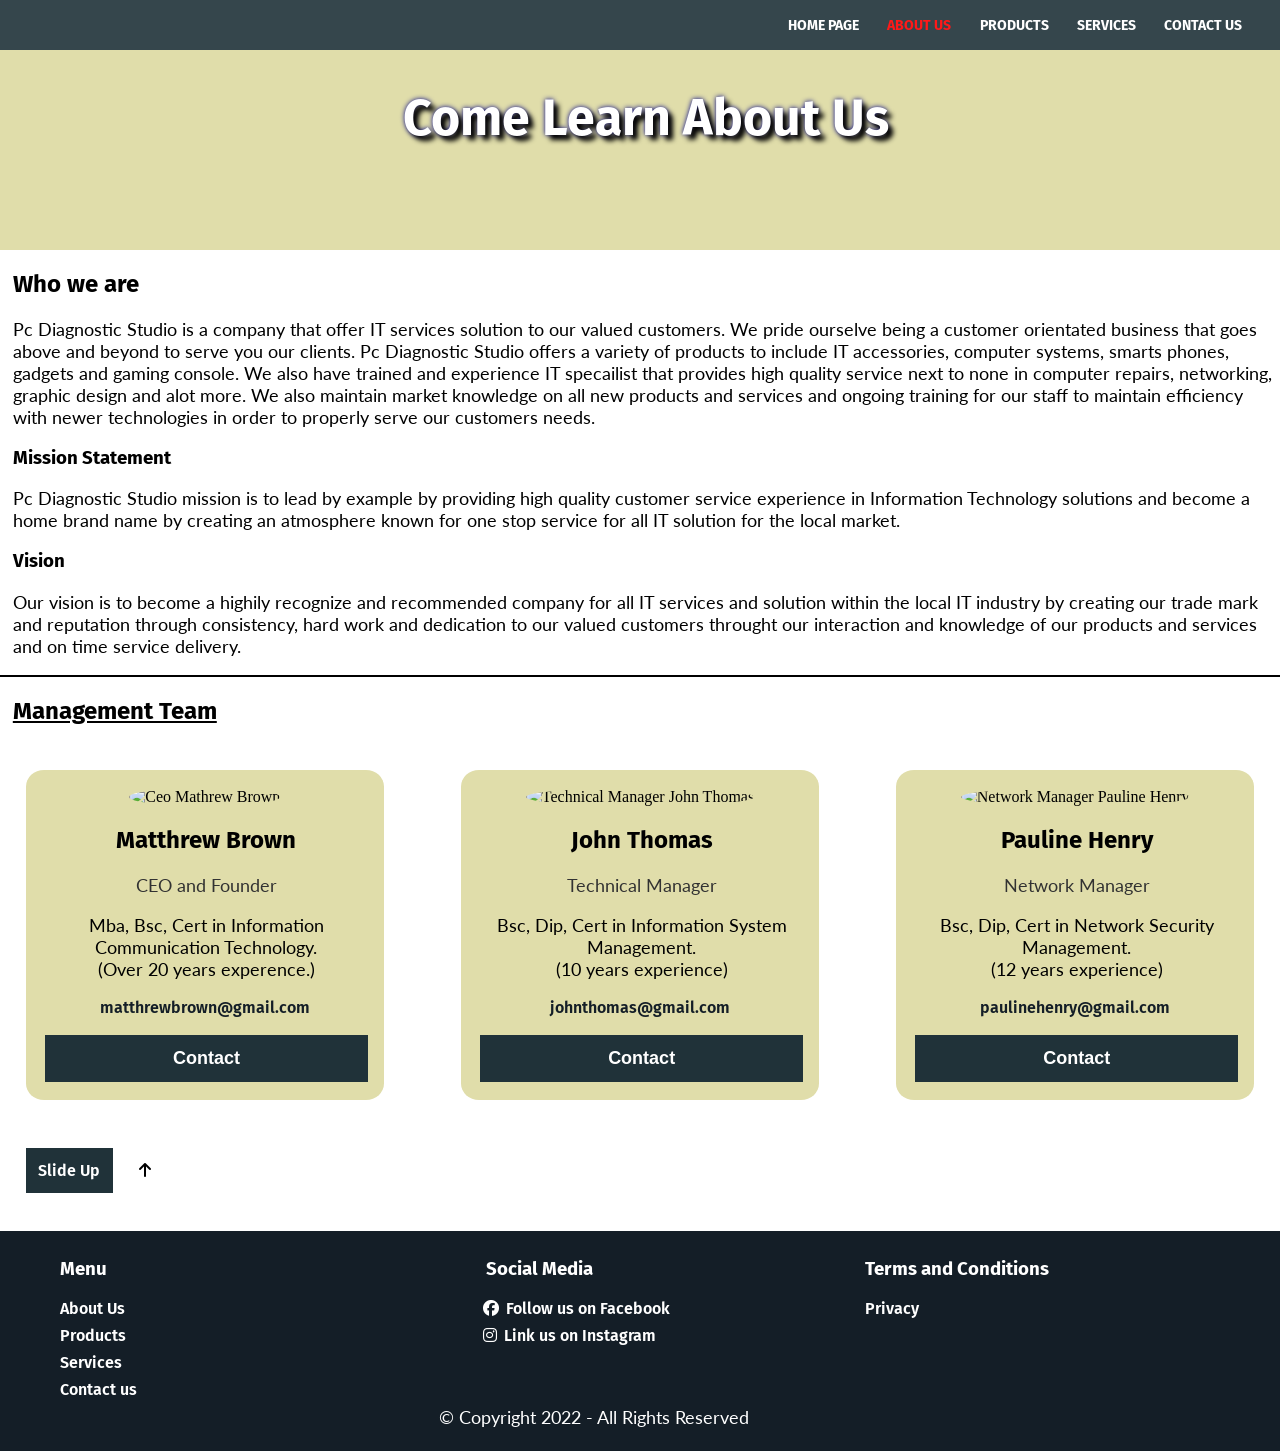
==== about-us.html @ f13de193 "Animation change" ====
<!DOCTYPE html>
<html lang="en">
  <head>
    <meta charset="UTF-8" />
    <meta http-equiv="X-UA-Compatible" content="IE=edge" />
    <meta name="viewport" content="width=device-width, initial-scale=1.0" />
    <link
      rel="apple-touch-icon"
      sizes="180x180"
      href="/image/favicon_package_v0.16/android-chrome-192x192.png"
    />
    <link
      rel="icon"
      type="image/png"
      sizes="32x32"
      href="/image/favicon_package_v0.16/favicon-32x32.png"
    />
    <link
      rel="icon"
      type="image/png"
      sizes="16x16"
      href="/image/favicon_package_v0.16/favicon-16x16.png"
    />
    <link rel="manifest" href="/site.webmanifest" />
    <link rel="mask-icon" href="/safari-pinned-tab.svg" color="#5bbad5" />
    <meta name="msapplication-TileColor" content="#da532c" />
    <meta name="theme-color" content="#ffffff" />
    <title>About us</title>
    <link rel="stylesheet" href="about-us.css" />
    <link
      rel="stylesheet"
      href="https://cdnjs.cloudflare.com/ajax/libs/font-awesome/6.1.1/css/all.min.css"
    />
    <link href="https://unpkg.com/aos@2.3.1/dist/aos.css" rel="stylesheet" />
  </head>
  <body>
    <div>
      <!-- navigation_Section -->
      <nav>
        <ul>
          <a href="/index.html">Home page</a>
          <a class="red" href="/about-us.html">About us</a>
          <a href="/products.html">Products</a>
          <a href="/services-page.html">Services</a>
          <a href="/contact-page.html">Contact us</a>
        </ul>
      </nav>
    </div>

    <!-- header_Section -->
    <header>
      <h1>Come Learn About Us</h1>
    </header>

    <!-- body_Section -->

    <main>
      <div class="content">
        <h2 data-aos="fade-right" data-aos-duration="1000">Who we are</h2>
        <p data-aos="fade-left" data-aos-duration="2000">
          Pc Diagnostic Studio is a company that offer IT services solution to
          our valued customers. We pride ourselve being a customer orientated
          business that goes above and beyond to serve you our clients. Pc
          Diagnostic Studio offers a variety of products to include IT
          accessories, computer systems, smarts phones, gadgets and gaming
          console. We also have trained and experience IT specailist that
          provides high quality service next to none in computer repairs,
          networking, graphic design and alot more. We also maintain market
          knowledge on all new products and services and ongoing training for
          our staff to maintain efficiency with newer technologies in order to
          properly serve our customers needs.
        </p>
      </div>

      <div class="mission">
        <h3 data-aos="fade-right" data-aos-duration="1000" >Mission Statement</h3>
        <p data-aos="fade-left" data-aos-duration="2000">
          Pc Diagnostic Studio mission is to lead by example by providing high
          quality customer service experience in Information Technology
          solutions and become a home brand name by creating an atmosphere known
          for one stop service for all IT solution for the local market.
        </p>
      </div>

      <div class="vision">
        <h3 data-aos="fade-right" data-aos-duration="1000">Vision</h3>
        <p data-aos="fade-left" data-aos-duration="2000">
          Our vision is to become a highily recognize and recommended company
          for all IT services and solution within the local IT industry by
          creating our trade mark and reputation through consistency, hard work
          and dedication to our valued customers throught our interaction and
          knowledge of our products and services and on time service delivery.
        </p>
      </div>
    </main>

    <div><hr /></div>

    <div><h2 class="underline">Management Team</h2></div>

    <div class="row">
      <div data-aos="slide-left" data-aos-duration="2000" class="column">
        <div class="card">
          <img src="/image/heading-img/boss.jpg" alt="Ceo Mathrew Brown" />
          <div class="container">
            <h2>Matthrew Brown</h2>
            <p class="title">CEO and Founder</p>
            <p>
              Mba, Bsc, Cert in Information Communication Technology.
              <br />(Over 20 years experence.)
            </p>
            <a class="email" href="mailto:matthrewbrown@gmail.com"
              >matthrewbrown@gmail.com</a
            >
            <p><button class="button">Contact</button></p>
          </div>
        </div>
      </div>

      <div data-aos="slide-up" data-aos-duration="2000" class="column">
        <div class="card">
          <img src="/image/heading-img/it.jpg" alt="Technical Manager John Thomas" />
          <div class="container">
            <h2>John Thomas</h2>
            <p class="title">Technical Manager</p>
            <p>
              Bsc, Dip, Cert in Information System Management. <br />(10 years
              experience)
            </p>
            <a class="email" href="mailto:johnthomas@gmail.com"
              >johnthomas@gmail.com</a
            >
            <p><button class="button">Contact</button></p>
          </div>
        </div>
      </div>

      <div data-aos="slide-right" data-aos-duration="2000" class="column">
        <div class="card">
          <img src="/image/heading-img/girl.jpg" alt="Network Manager Pauline Henry" />
          <div class="container">
            <h2>Pauline Henry</h2>
            <p class="title">Network Manager</p>
            <p>
              Bsc, Dip, Cert in Network Security Management. <br />(12 years
              experience)
            </p>
            <a class="email" href="mailto:paulinehenry@gmail.com"
              >paulinehenry@gmail.com</a
            >
            <p><button class="button">Contact</button></p>
          </div>
        </div>
      </div>
    </div>
    <br /><br />

      <!-- empty -->
    <div class="slide">
      <a class="slideup" href="#top">Slide Up</a
      ><i class="fa-solid fa-arrow-up"></i>
    </div>

    <!-- footer_Section -->
    <footer>
      <div class="col">
        <ul>
          <span><h3>Menu</h3></span>
          <span> <a href="/about-us.html">About Us</a> </span>
          <span> <a href="/products.html">Products</a></span>
          <span> <a href="/services-page.html">Services</a></span>
          <span> <a href="/contact-page.html">Contact us</a></span>
        </ul>
      </div>

      <div class="col">
        <ul>
          <span><h3>Social Media</h3></span>

          <span
            ><i class="fa-brands fa-facebook"></i>
            <a href="">Follow us on Facebook</a></span
          >
          <span
            ><i class="fa-brands fa-instagram"></i>
            <a href="">Link us on Instagram</a>
          </span>
        </ul>
        <p class="copy">&copy; Copyright 2022 - All Rights Reserved</p>
      </div>

      <div class="col">
        <h3>Terms and Conditions</h3>
        <a href="">Privacy</a>
      </div>
    </footer>
    <script src="https://unpkg.com/aos@2.3.1/dist/aos.js"></script>
    <script>
      AOS.init();
    </script>  
  </body>
</html>
---- about-us.css ----
/* fonttype */
/* @import url("https://fonts.googleapis.com/css2?family=Lato:wght@300&display=swap");
@import url("https://fonts.googleapis.com/css2?family=Fira+Sans:wght@600&family=Lato:wght@300&display=swap"); */
@import url("https://fonts.googleapis.com/css2?family=Fira+Sans:wght@600;700&family=Lato:wght@300&display=swap");

/* header_Section */
header {
  height: 200px;
  /* background-image: url(/image/heading-img/shakehand.PNG); */
  background-attachment: fixed;
  background-size: cover;
  margin-top: 50px;
  background-color: #e0ddaa;
  background-repeat: no-repeat;
  background-position: bottom;
}

/* navigation_Section */
/*  */

nav {
  background-color: #203239;
  width: 100%;
  position: fixed;
  top: 0;
  opacity: 0.9;
  list-style: none;
  text-align: right;
  padding-right: 2%;
  z-index: 5;
}

nav a {
  text-decoration: none;
  padding: 1%;
  color: #fff;
  text-transform: uppercase;
  font-size: 14px;
  font-weight: bold;
}

.red {
  color: #ff0000;
}

nav a:hover {
  text-decoration: none;
  color: #323232;
  background-color: #e0ddaa;
}

a:focus {
  background-color: #e0ddaa;
  color: #323232;
}

a:hover {
  text-decoration: none;
  color: #323232;
  background-color: #e0ddaa;
}

/* heading_Section */
h1 {
  font-weight: bold;
  font-size: 50px;
  padding-top: 3%;
  color: #fff;
  text-align: center;
  text-shadow: 5px 5px 5px #000000, 0 0 5px darkblue;
}

h1,
h2,
h3,
h4,
h5,
h6 {
  font-family: "Fira Sans", sans-serif;
  font-weight: 700;
  margin-left: 1%;
}

/* paragrapgh_Section */
p {
  font-family: "Lato", sans-serif;
  font-weight: 400;
  padding: none;
  margin-left: 1%;
  font-size: 18px;
}

/* anchor_Section */
a {
  text-decoration: none;
  color: white;
  padding: 1%;
  font-family: "Fira Sans", sans-serif;
  font-size: 16px;
  font-weight: 600;
}

/* body_Section */

body {
  /* width:100%;     */
  /* background-color: #eeedde; */
  margin: 0%;
  min-width: 1000px;
  height: auto;
}

hr {
  display: block;
  border: 1px solid;
  width: 100%;
}

/* profile_Section */

img {
  width: 20%;
  border-radius: 50%;
  height: 100px;
  margin-top: 5%;
}

.row {
  display: flex;
  flex-basis: 100%;
  gap: 2%;
}

.column {
  flex-basis: 100%;
  background-color: #e0ddaa;
  text-align: center;
  border-radius: 5%;
  margin: 2%;
}

.slideup {
  margin: 2%;

  text-align: left;
  background-color: #203239;
  padding: 1%;

  color: #fff;
}

.slide {
  margin-bottom: 4%;
}

/* footer_Section */

footer {
  display: flex;
  background-color: #141e27;
  width: 100%;
  height: 220px;
  padding-bottom: 2%;
  color: #fff;
}

.col {
  display: block;
  width: 100%;
}

.col,
span {
  display: block;
  margin: 8px;
}

.copy {
  margin-top: 15%;
}

* {
  scroll-behavior: smooth;
  box-sizing: border-box;
}


.underline {
  text-decoration: underline;
}

.about-section {
  padding: 50px;
  text-align: center;
  background-color: #474e5d;
  color: #fff;
}

.container {
  padding: 0 16px;
}

.title {
  color: #323232;
  font-weight: 400;
}

.email {
  color: #141e27;
}

.email:hover {
  color: #fff;
}

.email:focus {
  color: #fff;
  background-color: #203239;
}

.button {
  border: none;
  font-size: 18px;
  font-weight: 900;
  outline: 0;
  display: inline-block;
  padding: 4%;
  color: #fff;
  background-color: #203239;
  text-align: center;
  cursor: pointer;
  width: 100%;
}

.button:hover {
  background-color: #555;
}

.button:focus {
  background-color: #eeedde;
  color: #141e27;
}
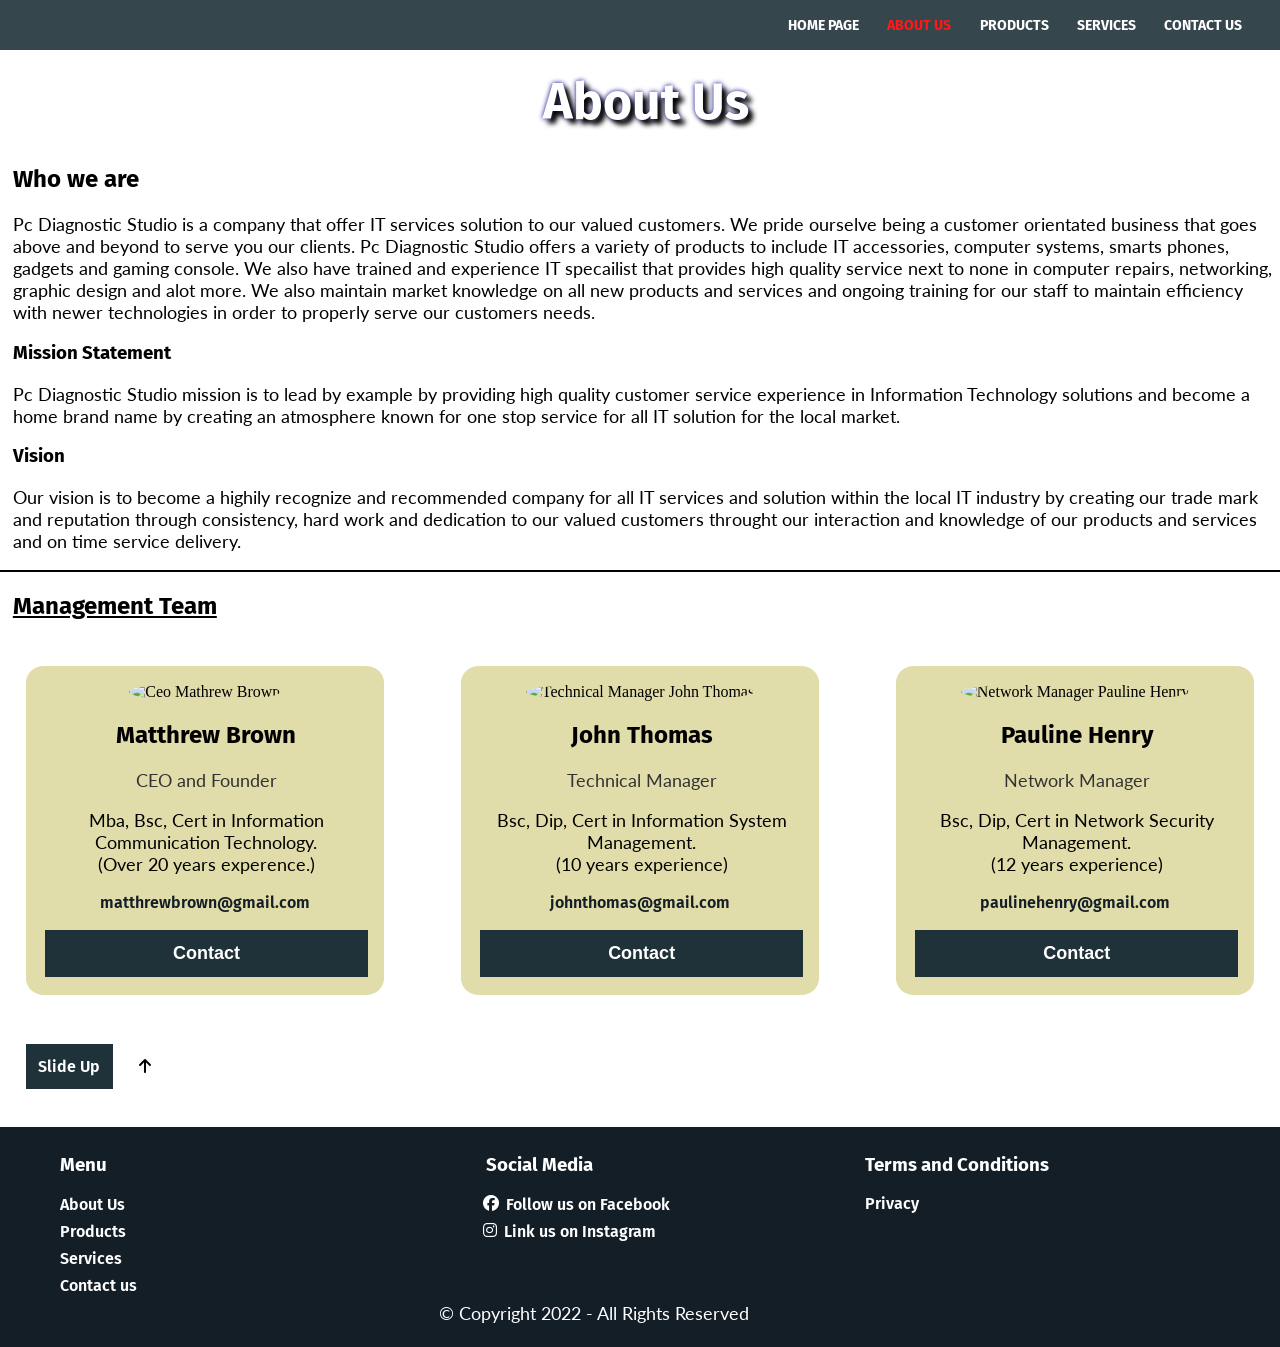
==== commit ef2d717c: "design change" ====
--- a/about-us.html
+++ b/about-us.html
@@ -48,9 +48,9 @@
     </div>
 
     <!-- header_Section -->
-    <header>
-      <h1>Come Learn About Us</h1>
-    </header>
+    <!-- <header> -->
+      <h1>About Us</h1>
+    <!-- </header> -->
 
     <!-- body_Section -->
 
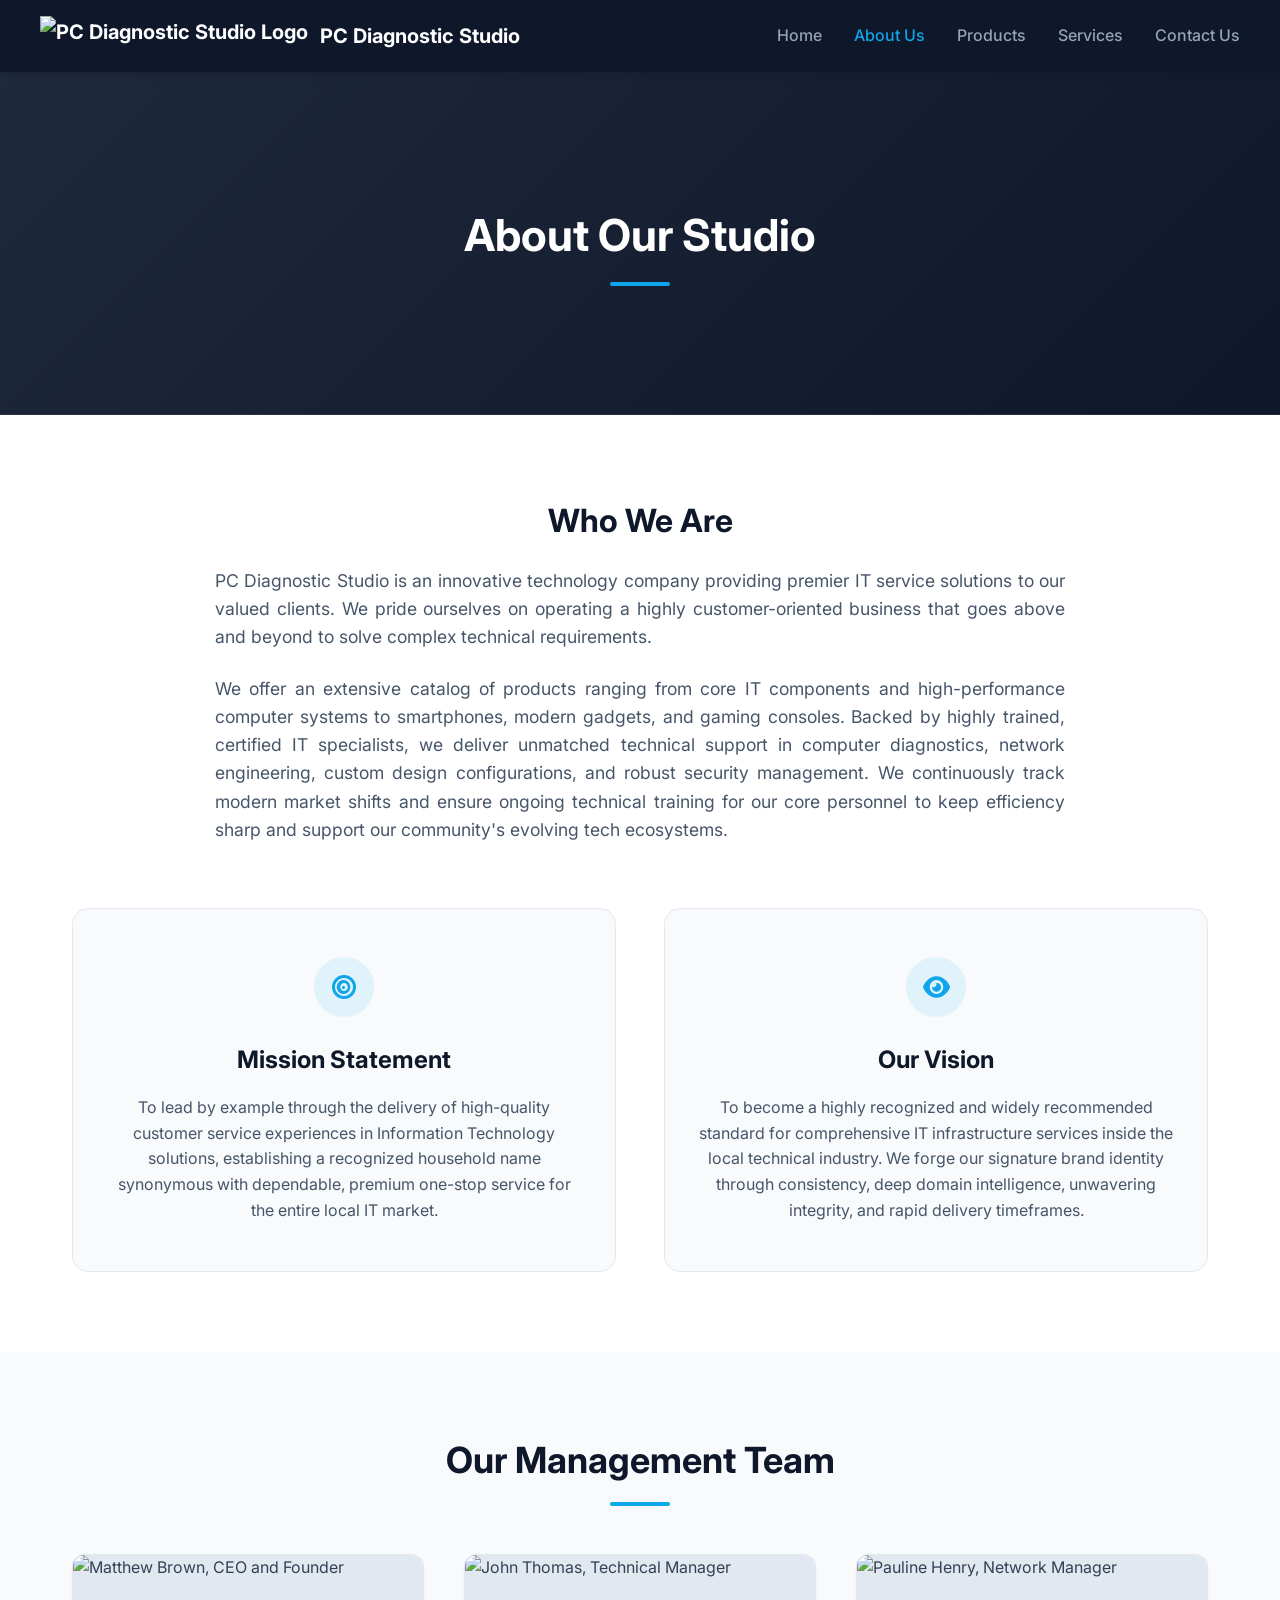
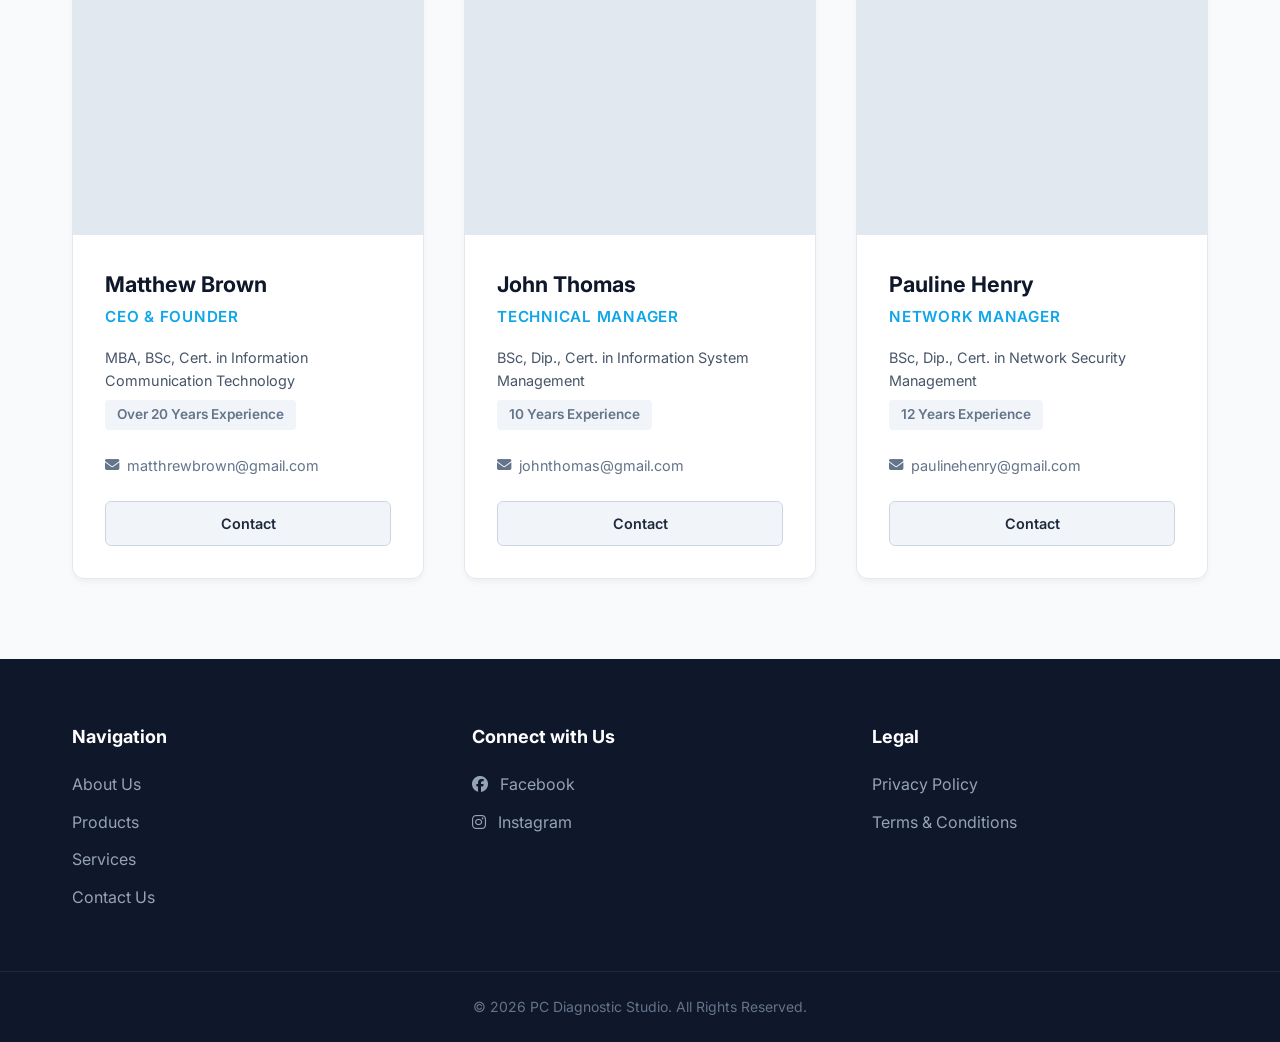
==== commit 0802246d: "Add files via upload New Update" ====
--- a/about-us.html
+++ b/about-us.html
@@ -4,199 +4,184 @@
     <meta charset="UTF-8" />
     <meta http-equiv="X-UA-Compatible" content="IE=edge" />
     <meta name="viewport" content="width=device-width, initial-scale=1.0" />
-    <link
-      rel="apple-touch-icon"
-      sizes="180x180"
-      href="/image/favicon_package_v0.16/android-chrome-192x192.png"
+    <meta
+      name="description"
+      content="Meet the certified IT experts and management team behind PC Diagnostic Studio. Discover our mission to provide premier computer repairs and tech solutions."
     />
-    <link
-      rel="icon"
-      type="image/png"
-      sizes="32x32"
-      href="/image/favicon_package_v0.16/favicon-32x32.png"
-    />
-    <link
-      rel="icon"
-      type="image/png"
-      sizes="16x16"
-      href="/image/favicon_package_v0.16/favicon-16x16.png"
-    />
+    
+    <link rel="apple-touch-icon" sizes="180x180" href="/image/favicon_package_v0.16/android-chrome-192x192.png" />
+    <link rel="icon" type="image/png" sizes="32x32" href="/image/favicon_package_v0.16/favicon-32x32.png" />
+    <link rel="icon" type="image/png" sizes="16x16" href="/image/favicon_package_v0.16/favicon-16x16.png" />
     <link rel="manifest" href="/site.webmanifest" />
-    <link rel="mask-icon" href="/safari-pinned-tab.svg" color="#5bbad5" />
-    <meta name="msapplication-TileColor" content="#da532c" />
+    <link rel="mask-icon" href="/safari-pinned-tab.svg" color="#0ea5e9" />
+    <meta name="msapplication-TileColor" content="#0f172a" />
     <meta name="theme-color" content="#ffffff" />
-    <title>About us</title>
-    <link rel="stylesheet" href="about-us.css" />
-    <link
-      rel="stylesheet"
-      href="https://cdnjs.cloudflare.com/ajax/libs/font-awesome/6.1.1/css/all.min.css"
-    />
+    
+    <title>About Us | PC Diagnostic Studio</title>
+    
+    <link rel="preconnect" href="https://fonts.googleapis.com">
+    <link rel="preconnect" href="https://fonts.gstatic.com" crossorigin>
+    <link href="https://fonts.googleapis.com/css2?family=Inter:wght@300;400;500;600;700&display=swap" rel="stylesheet">
+    <link rel="stylesheet" href="https://cdnjs.cloudflare.com/ajax/libs/font-awesome/6.1.1/css/all.min.css">
+    
     <link href="https://unpkg.com/aos@2.3.1/dist/aos.css" rel="stylesheet" />
+    
+    <link rel="stylesheet" href="./about-us.css" />
   </head>
-  <body>
-    <div>
-      <!-- navigation_Section -->
-      <nav>
-        <ul>
-          <a href="/index.html">Home page</a>
-          <a class="red" href="/about-us.html">About us</a>
-          <a href="/products.html">Products</a>
-          <a href="/services-page.html">Services</a>
-          <a href="/contact-page.html">Contact us</a>
-        </ul>
-      </nav>
-    </div>
+  <body id="top">
 
-    <!-- header_Section -->
-    <!-- <header> -->
-      <h1>About Us</h1>
-    <!-- </header> -->
+    <header class="navbar">
+      <div class="nav-container">
+        <a href="/index.html" class="nav-brand">
+          <img src="/image/heading-img/businesslogo.png" alt="PC Diagnostic Studio Logo" class="logo" />
+          <span>PC Diagnostic Studio</span>
+        </a>
+        <nav>
+          <ul class="nav-links">
+            <li><a href="/index.html">Home</a></li>
+            <li><a class="active" href="/about-us.html">About Us</a></li>
+            <li><a href="/products.html">Products</a></li>
+            <li><a href="/services-page.html">Services</a></li>
+            <li><a href="/contact-page.html">Contact Us</a></li>
+          </ul>
+        </nav>
+      </div>
+    </header>
 
-    <!-- body_Section -->
+    <section class="page-header">
+      <div class="section-container" data-aos="fade-down">
+        <h1>About Our Studio</h1>
+        <div class="accent-line"></div>
+      </div>
+    </section>
 
-    <main>
-      <div class="content">
-        <h2 data-aos="fade-right" data-aos-duration="1000">Who we are</h2>
-        <p data-aos="fade-left" data-aos-duration="2000">
-          Pc Diagnostic Studio is a company that offer IT services solution to
-          our valued customers. We pride ourselve being a customer orientated
-          business that goes above and beyond to serve you our clients. Pc
-          Diagnostic Studio offers a variety of products to include IT
-          accessories, computer systems, smarts phones, gadgets and gaming
-          console. We also have trained and experience IT specailist that
-          provides high quality service next to none in computer repairs,
-          networking, graphic design and alot more. We also maintain market
-          knowledge on all new products and services and ongoing training for
-          our staff to maintain efficiency with newer technologies in order to
-          properly serve our customers needs.
-        </p>
-      </div>
+    <main class="about-main">
+      <div class="section-container">
+        
+        <article class="about-profile" data-aos="fade-up">
+          <h2>Who We Are</h2>
+          <p>
+            PC Diagnostic Studio is an innovative technology company providing premier IT service solutions to our valued clients. We pride ourselves on operating a highly customer-oriented business that goes above and beyond to solve complex technical requirements. 
+          </p>
+          <p>
+            We offer an extensive catalog of products ranging from core IT components and high-performance computer systems to smartphones, modern gadgets, and gaming consoles. Backed by highly trained, certified IT specialists, we deliver unmatched technical support in computer diagnostics, network engineering, custom design configurations, and robust security management. We continuously track modern market shifts and ensure ongoing technical training for our core personnel to keep efficiency sharp and support our community's evolving tech ecosystems.
+          </p>
+        </article>
 
-      <div class="mission">
-        <h3 data-aos="fade-right" data-aos-duration="1000" >Mission Statement</h3>
-        <p data-aos="fade-left" data-aos-duration="2000">
-          Pc Diagnostic Studio mission is to lead by example by providing high
-          quality customer service experience in Information Technology
-          solutions and become a home brand name by creating an atmosphere known
-          for one stop service for all IT solution for the local market.
-        </p>
-      </div>
+        <div class="values-grid">
+          <div class="value-card" data-aos="fade-right" data-aos-delay="100">
+            <div class="icon-wrap"><i class="fa-solid fa-bullseye"></i></div>
+            <h3>Mission Statement</h3>
+            <p>To lead by example through the delivery of high-quality customer service experiences in Information Technology solutions, establishing a recognized household name synonymous with dependable, premium one-stop service for the entire local IT market.</p>
+          </div>
 
-      <div class="vision">
-        <h3 data-aos="fade-right" data-aos-duration="1000">Vision</h3>
-        <p data-aos="fade-left" data-aos-duration="2000">
-          Our vision is to become a highily recognize and recommended company
-          for all IT services and solution within the local IT industry by
-          creating our trade mark and reputation through consistency, hard work
-          and dedication to our valued customers throught our interaction and
-          knowledge of our products and services and on time service delivery.
-        </p>
+          <div class="value-card" data-aos="fade-left" data-aos-delay="200">
+            <div class="icon-wrap"><i class="fa-solid fa-eye"></i></div>
+            <h3>Our Vision</h3>
+            <p>To become a highly recognized and widely recommended standard for comprehensive IT infrastructure services inside the local technical industry. We forge our signature brand identity through consistency, deep domain intelligence, unwavering integrity, and rapid delivery timeframes.</p>
+          </div>
+        </div>
+
       </div>
     </main>
 
-    <div><hr /></div>
+    <section class="team-section">
+      <div class="section-container">
+        <div class="section-header" data-aos="fade-up">
+          <h2>Our Management Team</h2>
+          <div class="accent-line"></div>
+        </div>
 
-    <div><h2 class="underline">Management Team</h2></div>
+        <div class="team-grid">
+          <div class="team-card" data-aos="fade-up" data-aos-delay="100">
+            <div class="img-wrapper">
+              <img src="/image/heading-img/boss.jpg" alt="Matthew Brown, CEO and Founder" />
+            </div>
+            <div class="team-info">
+              <h3>Matthew Brown</h3>
+              <p class="role-title">CEO & Founder</p>
+              <p class="credentials">MBA, BSc, Cert. in Information Communication Technology</p>
+              <p class="experience-tag">Over 20 Years Experience</p>
+              <a class="team-email" href="mailto:matthrewbrown@gmail.com">
+                <i class="fa-solid fa-envelope"></i> matthrewbrown@gmail.com
+              </a>
+              <a href="mailto:matthrewbrown@gmail.com" class="btn btn-team-contact">Contact</a>
+            </div>
+          </div>
 
-    <div class="row">
-      <div data-aos="slide-left" data-aos-duration="2000" class="column">
-        <div class="card">
-          <img src="/image/heading-img/boss.jpg" alt="Ceo Mathrew Brown" />
-          <div class="container">
-            <h2>Matthrew Brown</h2>
-            <p class="title">CEO and Founder</p>
-            <p>
-              Mba, Bsc, Cert in Information Communication Technology.
-              <br />(Over 20 years experence.)
-            </p>
-            <a class="email" href="mailto:matthrewbrown@gmail.com"
-              >matthrewbrown@gmail.com</a
-            >
-            <p><button class="button">Contact</button></p>
+          <div class="team-card" data-aos="fade-up" data-aos-delay="200">
+            <div class="img-wrapper">
+              <img src="/image/heading-img/it.jpg" alt="John Thomas, Technical Manager" />
+            </div>
+            <div class="team-info">
+              <h3>John Thomas</h3>
+              <p class="role-title">Technical Manager</p>
+              <p class="credentials">BSc, Dip., Cert. in Information System Management</p>
+              <p class="experience-tag">10 Years Experience</p>
+              <a class="team-email" href="mailto:johnthomas@gmail.com">
+                <i class="fa-solid fa-envelope"></i> johnthomas@gmail.com
+              </a>
+              <a href="mailto:johnthomas@gmail.com" class="btn btn-team-contact">Contact</a>
+            </div>
+          </div>
+
+          <div class="team-card" data-aos="fade-up" data-aos-delay="300">
+            <div class="img-wrapper">
+              <img src="/image/heading-img/girl.jpg" alt="Pauline Henry, Network Manager" />
+            </div>
+            <div class="team-info">
+              <h3>Pauline Henry</h3>
+              <p class="role-title">Network Manager</p>
+              <p class="credentials">BSc, Dip., Cert. in Network Security Management</p>
+              <p class="experience-tag">12 Years Experience</p>
+              <a class="team-email" href="mailto:paulinehenry@gmail.com">
+                <i class="fa-solid fa-envelope"></i> paulinehenry@gmail.com
+              </a>
+              <a href="mailto:paulinehenry@gmail.com" class="btn btn-team-contact">Contact</a>
+            </div>
           </div>
         </div>
       </div>
+    </section>
 
-      <div data-aos="slide-up" data-aos-duration="2000" class="column">
-        <div class="card">
-          <img src="/image/heading-img/it.jpg" alt="Technical Manager John Thomas" />
-          <div class="container">
-            <h2>John Thomas</h2>
-            <p class="title">Technical Manager</p>
-            <p>
-              Bsc, Dip, Cert in Information System Management. <br />(10 years
-              experience)
-            </p>
-            <a class="email" href="mailto:johnthomas@gmail.com"
-              >johnthomas@gmail.com</a
-            >
-            <p><button class="button">Contact</button></p>
-          </div>
+    <footer class="main-footer">
+      <div class="footer-container">
+        <div class="footer-col">
+          <h3>Navigation</h3>
+          <ul class="footer-links">
+            <li><a href="/about-us.html">About Us</a></li>
+            <li><a href="/products.html">Products</a></li>
+            <li><a href="/services-page.html">Services</a></li>
+            <li><a href="/contact-page.html">Contact Us</a></li>
+          </ul>
+        </div>
+        
+        <div class="footer-col">
+          <h3>Connect with Us</h3>
+          <ul class="social-links">
+            <li><a href="#" target="_blank"><i class="fa-brands fa-facebook"></i> Facebook</a></li>
+            <li><a href="#" target="_blank"><i class="fa-brands fa-instagram"></i> Instagram</a></li>
+          </ul>
+        </div>
+
+        <div class="footer-col">
+          <h3>Legal</h3>
+          <ul class="footer-links">
+            <li><a href="#">Privacy Policy</a></li>
+            <li><a href="#">Terms & Conditions</a></li>
+          </ul>
         </div>
       </div>
-
-      <div data-aos="slide-right" data-aos-duration="2000" class="column">
-        <div class="card">
-          <img src="/image/heading-img/girl.jpg" alt="Network Manager Pauline Henry" />
-          <div class="container">
-            <h2>Pauline Henry</h2>
-            <p class="title">Network Manager</p>
-            <p>
-              Bsc, Dip, Cert in Network Security Management. <br />(12 years
-              experience)
-            </p>
-            <a class="email" href="mailto:paulinehenry@gmail.com"
-              >paulinehenry@gmail.com</a
-            >
-            <p><button class="button">Contact</button></p>
-          </div>
-        </div>
-      </div>
-    </div>
-    <br /><br />
-
-      <!-- empty -->
-    <div class="slide">
-      <a class="slideup" href="#top">Slide Up</a
-      ><i class="fa-solid fa-arrow-up"></i>
-    </div>
-
-    <!-- footer_Section -->
-    <footer>
-      <div class="col">
-        <ul>
-          <span><h3>Menu</h3></span>
-          <span> <a href="/about-us.html">About Us</a> </span>
-          <span> <a href="/products.html">Products</a></span>
-          <span> <a href="/services-page.html">Services</a></span>
-          <span> <a href="/contact-page.html">Contact us</a></span>
-        </ul>
-      </div>
-
-      <div class="col">
-        <ul>
-          <span><h3>Social Media</h3></span>
-
-          <span
-            ><i class="fa-brands fa-facebook"></i>
-            <a href="">Follow us on Facebook</a></span
-          >
-          <span
-            ><i class="fa-brands fa-instagram"></i>
-            <a href="">Link us on Instagram</a>
-          </span>
-        </ul>
-        <p class="copy">&copy; Copyright 2022 - All Rights Reserved</p>
-      </div>
-
-      <div class="col">
-        <h3>Terms and Conditions</h3>
-        <a href="">Privacy</a>
+      <div class="footer-bottom">
+        <p>&copy; 2026 PC Diagnostic Studio. All Rights Reserved.</p>
       </div>
     </footer>
+
+    <a href="#top" class="scroll-top-btn" id="scrollTopBtn" title="Go to top">
+      <i class="fa-solid fa-arrow-up"></i>
+    </a>
+
     <script src="https://unpkg.com/aos@2.3.1/dist/aos.js"></script>
-    <script>
-      AOS.init();
-    </script>  
+    <script src="script.js"></script>
   </body>
 </html>
--- a/about-us.css
+++ b/about-us.css
@@ -1,242 +1,715 @@
-/* fonttype */
-/* @import url("https://fonts.googleapis.com/css2?family=Lato:wght@300&display=swap");
-@import url("https://fonts.googleapis.com/css2?family=Fira+Sans:wght@600&family=Lato:wght@300&display=swap"); */
-@import url("https://fonts.googleapis.com/css2?family=Fira+Sans:wght@600;700&family=Lato:wght@300&display=swap");
-
-/* header_Section */
-header {
-  height: 200px;
-  /* background-image: url(/image/heading-img/shakehand.PNG); */
-  background-attachment: fixed;
-  background-size: cover;
-  margin-top: 50px;
-  background-color: #e0ddaa;
-  background-repeat: no-repeat;
-  background-position: bottom;
-}
-
-/* navigation_Section */
-/*  */
-
-nav {
-  background-color: #203239;
+/* ==========================================================================
+   1. BASE STYLES & RESET (Shared Across All Pages)
+   ========================================================================== */
+* {
+  margin: 0;
+  padding: 0;
+  box-sizing: border-box;
+}
+
+html {
+  scroll-behavior: smooth;
+}
+
+body {
+  font-family: 'Inter', sans-serif;
+  color: #334155;
+  background-color: #f8fafc;
+  line-height: 1.6;
+}
+
+/* ==========================================================================
+   2. GLOBAL NAVIGATION BAR
+   ========================================================================== */
+.navbar {
+  background-color: #0f172a;
+  padding: 1rem 2rem;
+  position: sticky;
+  top: 0;
+  z-index: 1000;
+  box-shadow: 0 4px 6px -1px rgba(0, 0, 0, 0.1);
+}
+
+.nav-container {
+  display: flex;
+  justify-content: space-between;
+  align-items: center;
+  max-width: 1200px;
+  margin: 0 auto;
+}
+
+.nav-brand {
+  display: flex;
+  align-items: center;
+  gap: 0.75rem;
+  text-decoration: none;
+  color: #ffffff;
+  font-weight: 700;
+  font-size: 1.25rem;
+}
+
+.nav-brand .logo {
+  height: 40px;
+  width: auto;
+  object-fit: contain;
+}
+
+.nav-links {
+  display: flex;
+  list-style: none;
+  gap: 2rem;
+}
+
+.nav-links a {
+  color: #94a3b8;
+  text-decoration: none;
+  font-weight: 500;
+  transition: color 0.3s ease;
+}
+
+.nav-links a:hover,
+.nav-links a.active {
+  color: #0ea5e9;
+}
+
+/* ==========================================================================
+   3. SUBPAGE REUSABLE HEADERS (Used on About Us, Products, etc.)
+   ========================================================================== */
+.page-header {
+  background: linear-gradient(135deg, #1e293b 0%, #0f172a 100%);
+  text-align: center;
+  padding: 3rem 0;
+  border-bottom: 1px solid rgba(255, 255, 255, 0.05);
+}
+
+.page-header h1 {
+  font-size: 2.75rem;
+  color: #ffffff;
+  font-weight: 700;
+}
+
+/* ==========================================================================
+   4. HOMEPAGE / HERO LANDING SECTION
+   ========================================================================== */
+.hero-section {
+  background: linear-gradient(135deg, #0f172a 0%, #1e293b 100%);
+  color: #ffffff;
+  padding: 5rem 2rem;
+}
+
+.hero-container {
+  max-width: 1200px;
+  margin: 0 auto;
+  display: grid;
+  grid-template-columns: 1.2fr 0.8fr;
+  gap: 4rem;
+  align-items: center;
+}
+
+.rating-badge {
+  display: inline-flex;
+  align-items: center;
+  gap: 0.5rem;
+  background-color: rgba(14, 165, 233, 0.15);
+  border: 1px solid rgba(14, 165, 233, 0.3);
+  padding: 0.5rem 1rem;
+  border-radius: 50px;
+  margin-bottom: 1.5rem;
+}
+
+.rating-badge .stars {
+  color: #f59e0b;
+}
+
+.rating-badge span {
+  font-size: 0.875rem;
+  font-weight: 600;
+  color: #38bdf8;
+}
+
+.hero-content h1 {
+  font-size: 3rem;
+  font-weight: 700;
+  line-height: 1.2;
+  margin-bottom: 1.5rem;
+}
+
+.hero-subtitle {
+  font-size: 1.125rem;
+  color: #94a3b8;
+  margin-bottom: 2.5rem;
+  max-width: 540px;
+}
+
+.hero-cta {
+  display: flex;
+  gap: 1rem;
+  flex-wrap: wrap;
+}
+
+/* UI Interaction Buttons */
+.btn {
+  display: inline-flex;
+  align-items: center;
+  gap: 0.5rem;
+  padding: 0.875rem 1.75rem;
+  border-radius: 8px;
+  font-weight: 600;
+  text-decoration: none;
+  transition: all 0.3s ease;
+}
+
+.btn-primary {
+  background-color: #0ea5e9;
+  color: #ffffff;
+}
+
+.btn-primary:hover {
+  background-color: #0284c7;
+  transform: translateY(-2px);
+}
+
+.btn-whatsapp {
+  background-color: #22c55e;
+  color: #ffffff;
+}
+
+.btn-whatsapp:hover {
+  background-color: #16a34a;
+  transform: translateY(-2px);
+}
+
+/* Sidebar Contact Card */
+.hero-card {
+  background-color: rgba(255, 255, 255, 0.03);
+  border: 1px solid rgba(255, 255, 255, 0.08);
+  border-radius: 16px;
+  padding: 2rem;
+  backdrop-filter: blur(8px);
+}
+
+.hero-card h3 {
+  font-size: 1.5rem;
+  margin-bottom: 1.25rem;
+  border-bottom: 1px solid rgba(255, 255, 255, 0.1);
+  padding-bottom: 0.5rem;
+}
+
+.info-address p {
+  display: flex;
+  align-items: flex-start;
+  gap: 0.75rem;
+  color: #cbd5e1;
+  margin-bottom: 1rem;
+}
+
+.info-address i {
+  color: #0ea5e9;
+  margin-top: 0.25rem;
+}
+
+.hours-block h4 {
+  color: #38bdf8;
+  margin: 1.5rem 0 0.75rem 0;
+  display: flex;
+  align-items: center;
+  gap: 0.5rem;
+}
+
+.hours-block ul {
+  list-style: none;
+}
+
+.hours-block li {
+  display: flex;
+  justify-content: space-between;
+  color: #cbd5e1;
+  padding: 0.35rem 0;
+  border-bottom: 1px dashed rgba(255, 255, 255, 0.05);
+}
+
+/* ==========================================================================
+   5. REUSABLE INTRO HEADERS (Shared Section UI Elements)
+   ========================================================================== */
+.section-container {
+  max-width: 1200px;
+  margin: 0 auto;
+  padding: 5rem 2rem;
+}
+
+.section-header {
+  text-align: center;
+  margin-bottom: 3rem;
+}
+
+.section-header h2 {
+  font-size: 2.25rem;
+  color: #0f172a;
+  font-weight: 700;
+}
+
+.accent-line {
+  width: 60px;
+  height: 4px;
+  background-color: #0ea5e9;
+  margin: 0.75rem auto 0 auto;
+  border-radius: 2px;
+}
+
+/* Why Choose Us text box */
+.why-choose-us {
+  background-color: #ffffff;
+  text-align: center;
+}
+
+.section-desc {
+  max-width: 800px;
+  margin: 0 auto;
+  font-size: 1.125rem;
+  color: #475569;
+}
+
+/* ==========================================================================
+   6. SERVICES GRID SHOWCASE
+   ========================================================================== */
+.services-section {
+  background-color: #f8fafc;
+}
+
+.services-gallery {
+  display: grid;
+  grid-template-columns: repeat(3, 1fr);
+  gap: 2rem;
+  margin-bottom: 4rem;
+}
+
+.gallery-item {
+  background: #ffffff;
+  padding: 2rem;
+  border-radius: 12px;
+  text-align: center;
+  box-shadow: 0 4px 6px -1px rgba(0, 0, 0, 0.05);
+}
+
+.gallery-item img {
+  height: 120px;
+  width: auto;
+  max-width: 100%;
+  object-fit: contain;
+  margin-bottom: 1.25rem;
+}
+
+.gallery-item h3 {
+  font-size: 1.2rem;
+  color: #1e293b;
+}
+
+.services-grid {
+  display: grid;
+  grid-template-columns: repeat(3, 1fr);
+  gap: 2rem;
+}
+
+.service-category {
+  background-color: #ffffff;
+  padding: 2.5rem 2rem;
+  border-radius: 12px;
+  box-shadow: 0 4px 6px -1px rgba(0, 0, 0, 0.05);
+  border-top: 4px solid #0ea5e9;
+}
+
+.service-category h3 {
+  color: #0f172a;
+  margin-bottom: 1.25rem;
+  font-size: 1.25rem;
+  display: flex;
+  align-items: center;
+  gap: 0.5rem;
+}
+
+.service-category h3 i {
+  color: #0ea5e9;
+}
+
+.service-category ul {
+  list-style: none;
+}
+
+.service-category li {
+  position: relative;
+  padding-left: 1.5rem;
+  margin-bottom: 0.75rem;
+  color: #475569;
+}
+
+.service-category li::before {
+  content: "✓";
+  position: absolute;
+  left: 0;
+  color: #22c55e;
+  font-weight: bold;
+}
+
+/* ==========================================================================
+   7. TESTIMONIAL CARDS LAYOUT
+   ========================================================================== */
+.testimonials-section {
+  background-color: #ffffff;
+}
+
+.testimonials-grid {
+  display: grid;
+  grid-template-columns: repeat(3, 1fr);
+  gap: 2rem;
+}
+
+.testimonial-card {
+  background-color: #f8fafc;
+  padding: 2rem;
+  border-radius: 12px;
+  box-shadow: 0 1px 3px rgba(0,0,0,0.05);
+  display: flex;
+  flex-direction: column;
+}
+
+.client-info {
+  display: flex;
+  align-items: center;
+  gap: 1rem;
+  margin-bottom: 1rem;
+}
+
+.client-img {
+  width: 50px;
+  height: 50px;
+  border-radius: 50%;
+  object-fit: cover;
+  border: 2px solid #0ea5e9;
+}
+
+.client-info h3 {
+  font-size: 1rem;
+  color: #0f172a;
+}
+
+.client-role {
+  font-size: 0.8rem;
+  color: #64748b;
+}
+
+.stars-rating {
+  color: #f59e0b;
+  font-size: 0.875rem;
+  margin-bottom: 1rem;
+}
+
+.testimonial-card p {
+  color: #475569;
+  font-style: italic;
+  font-size: 0.95rem;
+}
+
+/* ==========================================================================
+   8. ABOUT US PROFILE & CORPORATE VALUES
+   ========================================================================== */
+.about-main {
+  background-color: #ffffff;
+}
+
+.about-profile {
+  max-width: 850px;
+  margin: 0 auto 4rem auto;
+  text-align: center;
+}
+
+.about-profile h2 {
+  font-size: 2rem;
+  color: #0f172a;
+  margin-bottom: 1.25rem;
+}
+
+.about-profile p {
+  font-size: 1.1rem;
+  color: #475569;
+  margin-bottom: 1.5rem;
+  text-align: justify;
+  text-justify: inter-word;
+}
+
+.values-grid {
+  display: grid;
+  grid-template-columns: repeat(2, 1fr);
+  gap: 3rem;
+  margin-top: 2rem;
+}
+
+.value-card {
+  background-color: #f8fafc;
+  padding: 3rem 2rem;
+  border-radius: 16px;
+  border: 1px solid #e2e8f0;
+  text-align: center;
+}
+
+.value-card .icon-wrap {
+  background-color: rgba(14, 165, 233, 0.1);
+  color: #0ea5e9;
+  width: 60px;
+  height: 60px;
+  border-radius: 50%;
+  display: flex;
+  align-items: center;
+  justify-content: center;
+  font-size: 1.5rem;
+  margin: 0 auto 1.5rem auto;
+}
+
+.value-card h3 {
+  font-size: 1.5rem;
+  color: #0f172a;
+  margin-bottom: 1rem;
+}
+
+.value-card p {
+  color: #475569;
+  font-size: 1rem;
+  line-height: 1.6;
+}
+
+/* ==========================================================================
+   9. MANAGEMENT TEAM SECTIONS
+   ========================================================================== */
+.team-section {
+  background-color: #f8fafc;
+}
+
+.team-grid {
+  display: grid;
+  grid-template-columns: repeat(3, 1fr);
+  gap: 2.5rem;
+}
+
+.team-card {
+  background: #ffffff;
+  border-radius: 12px;
+  overflow: hidden;
+  box-shadow: 0 4px 6px -1px rgba(0, 0, 0, 0.05);
+  border: 1px solid #e2e8f0;
+  transition: transform 0.3s ease, box-shadow 0.3s ease;
+  display: flex;
+  flex-direction: column;
+}
+
+.team-card:hover {
+  transform: translateY(-5px);
+  box-shadow: 0 10px 15px -3px rgba(0, 0, 0, 0.1);
+}
+
+.team-card .img-wrapper {
   width: 100%;
+  height: 280px;
+  overflow: hidden;
+  background-color: #e2e8f0;
+}
+
+.team-card .img-wrapper img {
+  width: 100%;
+  height: 100%;
+  object-fit: cover;
+  object-position: center;
+  transition: transform 0.5s ease;
+}
+
+.team-card:hover .img-wrapper img {
+  transform: scale(1.04);
+}
+
+.team-info {
+  padding: 2rem;
+  display: flex;
+  flex-direction: column;
+  flex-grow: 1;
+}
+
+.team-info h3 {
+  font-size: 1.35rem;
+  color: #0f172a;
+  margin-bottom: 0.25rem;
+}
+
+.team-info .role-title {
+  color: #0ea5e9;
+  font-weight: 600;
+  font-size: 0.95rem;
+  text-transform: uppercase;
+  letter-spacing: 0.05em;
+  margin-bottom: 1rem;
+}
+
+.team-info .credentials {
+  font-size: 0.9rem;
+  color: #475569;
+  margin-bottom: 0.5rem;
+  min-height: 44px;
+}
+
+.team-info .experience-tag {
+  font-size: 0.85rem;
+  font-weight: 600;
+  color: #64748b;
+  background-color: #f1f5f9;
+  padding: 0.25rem 0.75rem;
+  border-radius: 4px;
+  display: inline-block;
+  align-self: flex-start;
+  margin-bottom: 1.5rem;
+}
+
+.team-email {
+  color: #64748b;
+  text-decoration: none;
+  font-size: 0.9rem;
+  margin-bottom: 1.5rem;
+  display: inline-flex;
+  align-items: center;
+  gap: 0.5rem;
+  transition: color 0.2s ease;
+}
+
+.team-email:hover {
+  color: #0ea5e9;
+}
+
+.btn-team-contact {
+  background-color: #f1f5f9;
+  color: #1e293b;
+  text-align: center;
+  justify-content: center;
+  padding: 0.65rem 1rem;
+  border-radius: 6px;
+  font-size: 0.9rem;
+  margin-top: auto;
+  border: 1px solid #cbd5e1;
+}
+
+.btn-team-contact:hover {
+  background-color: #0ea5e9;
+  color: #ffffff;
+  border-color: #0ea5e9;
+}
+
+/* ==========================================================================
+   10. GLOBAL MAIN FOOTER
+   ========================================================================== */
+.main-footer {
+  background-color: #0f172a;
+  color: #cbd5e1;
+  padding-top: 4rem;
+}
+
+.footer-container {
+  max-width: 1200px;
+  margin: 0 auto;
+  padding: 0 2rem 3rem 2rem;
+  display: grid;
+  grid-template-columns: repeat(3, 1fr);
+  gap: 4rem;
+}
+
+.footer-col h3 {
+  color: #ffffff;
+  font-size: 1.125rem;
+  margin-bottom: 1.25rem;
+}
+
+.footer-links, .social-links {
+  list-style: none;
+}
+
+.footer-links li, .social-links li {
+  margin-bottom: 0.75rem;
+}
+
+.footer-links a, .social-links a {
+  color: #94a3b8;
+  text-decoration: none;
+  transition: color 0.2s ease;
+}
+
+.footer-links a:hover, .social-links a:hover {
+  color: #0ea5e9;
+}
+
+.social-links i {
+  margin-right: 0.5rem;
+}
+
+.footer-bottom {
+  border-top: 1px solid #1e293b;
+  padding: 1.5rem 2rem;
+  text-align: center;
+  font-size: 0.875rem;
+  color: #64748b;
+}
+
+/* ==========================================================================
+   11. BACK TO TOP FUNCTIONAL BUTTON
+   ========================================================================== */
+.scroll-top-btn {
   position: fixed;
-  top: 0;
-  opacity: 0.9;
-  list-style: none;
-  text-align: right;
-  padding-right: 2%;
-  z-index: 5;
-}
-
-nav a {
+  bottom: 2rem;
+  right: 2rem;
+  background-color: #0ea5e9;
+  color: white;
+  width: 45px;
+  height: 45px;
+  border-radius: 50%;
+  display: flex;
+  align-items: center;
+  justify-content: center;
   text-decoration: none;
-  padding: 1%;
-  color: #fff;
-  text-transform: uppercase;
-  font-size: 14px;
-  font-weight: bold;
-}
-
-.red {
-  color: #ff0000;
-}
-
-nav a:hover {
-  text-decoration: none;
-  color: #323232;
-  background-color: #e0ddaa;
-}
-
-a:focus {
-  background-color: #e0ddaa;
-  color: #323232;
-}
-
-a:hover {
-  text-decoration: none;
-  color: #323232;
-  background-color: #e0ddaa;
-}
-
-/* heading_Section */
-h1 {
-  font-weight: bold;
-  font-size: 50px;
-  padding-top: 3%;
-  color: #fff;
-  text-align: center;
-  text-shadow: 5px 5px 5px #000000, 0 0 5px darkblue;
-}
-
-h1,
-h2,
-h3,
-h4,
-h5,
-h6 {
-  font-family: "Fira Sans", sans-serif;
-  font-weight: 700;
-  margin-left: 1%;
-}
-
-/* paragrapgh_Section */
-p {
-  font-family: "Lato", sans-serif;
-  font-weight: 400;
-  padding: none;
-  margin-left: 1%;
-  font-size: 18px;
-}
-
-/* anchor_Section */
-a {
-  text-decoration: none;
-  color: white;
-  padding: 1%;
-  font-family: "Fira Sans", sans-serif;
-  font-size: 16px;
-  font-weight: 600;
-}
-
-/* body_Section */
-
-body {
-  /* width:100%;     */
-  /* background-color: #eeedde; */
-  margin: 0%;
-  min-width: 1000px;
-  height: auto;
-}
-
-hr {
-  display: block;
-  border: 1px solid;
-  width: 100%;
-}
-
-/* profile_Section */
-
-img {
-  width: 20%;
-  border-radius: 50%;
-  height: 100px;
-  margin-top: 5%;
-}
-
-.row {
-  display: flex;
-  flex-basis: 100%;
-  gap: 2%;
-}
-
-.column {
-  flex-basis: 100%;
-  background-color: #e0ddaa;
-  text-align: center;
-  border-radius: 5%;
-  margin: 2%;
-}
-
-.slideup {
-  margin: 2%;
-
-  text-align: left;
-  background-color: #203239;
-  padding: 1%;
-
-  color: #fff;
-}
-
-.slide {
-  margin-bottom: 4%;
-}
-
-/* footer_Section */
-
-footer {
-  display: flex;
-  background-color: #141e27;
-  width: 100%;
-  height: 220px;
-  padding-bottom: 2%;
-  color: #fff;
-}
-
-.col {
-  display: block;
-  width: 100%;
-}
-
-.col,
-span {
-  display: block;
-  margin: 8px;
-}
-
-.copy {
-  margin-top: 15%;
-}
-
-* {
-  scroll-behavior: smooth;
-  box-sizing: border-box;
-}
-
-
-.underline {
-  text-decoration: underline;
-}
-
-.about-section {
-  padding: 50px;
-  text-align: center;
-  background-color: #474e5d;
-  color: #fff;
-}
-
-.container {
-  padding: 0 16px;
-}
-
-.title {
-  color: #323232;
-  font-weight: 400;
-}
-
-.email {
-  color: #141e27;
-}
-
-.email:hover {
-  color: #fff;
-}
-
-.email:focus {
-  color: #fff;
-  background-color: #203239;
-}
-
-.button {
-  border: none;
-  font-size: 18px;
-  font-weight: 900;
-  outline: 0;
-  display: inline-block;
-  padding: 4%;
-  color: #fff;
-  background-color: #203239;
-  text-align: center;
-  cursor: pointer;
-  width: 100%;
-}
-
-.button:hover {
-  background-color: #555;
-}
-
-.button:focus {
-  background-color: #eeedde;
-  color: #141e27;
-}
+  box-shadow: 0 4px 10px rgba(0,0,0,0.15);
+  opacity: 0;
+  visibility: hidden;
+  transition: all 0.3s ease;
+  z-index: 99;
+}
+
+.scroll-top-btn.show {
+  opacity: 1;
+  visibility: visible;
+}
+
+.scroll-top-btn:hover {
+  background-color: #0284c7;
+  transform: translateY(-3px);
+}
+
+/* ==========================================================================
+   12. RESPONSIVE ADAPTABILITY (Mobile Layout Overrides)
+   ========================================================================== */
+@media (max-width: 968px) {
+  .hero-container,
+  .services-gallery,
+  .services-grid,
+  .testimonials-grid,
+  .values-grid,
+  .team-grid,
+  .footer-container {
+    grid-template-columns: 1fr;
+    gap: 2rem;
+  }
+  
+  .nav-container {
+    flex-direction: column;
+    gap: 1rem;
+  }
+  
+  .hero-content h1 {
+    font-size: 2.25rem;
+  }
+
+  .about-profile p {
+    text-align: left;
+  }
+}
